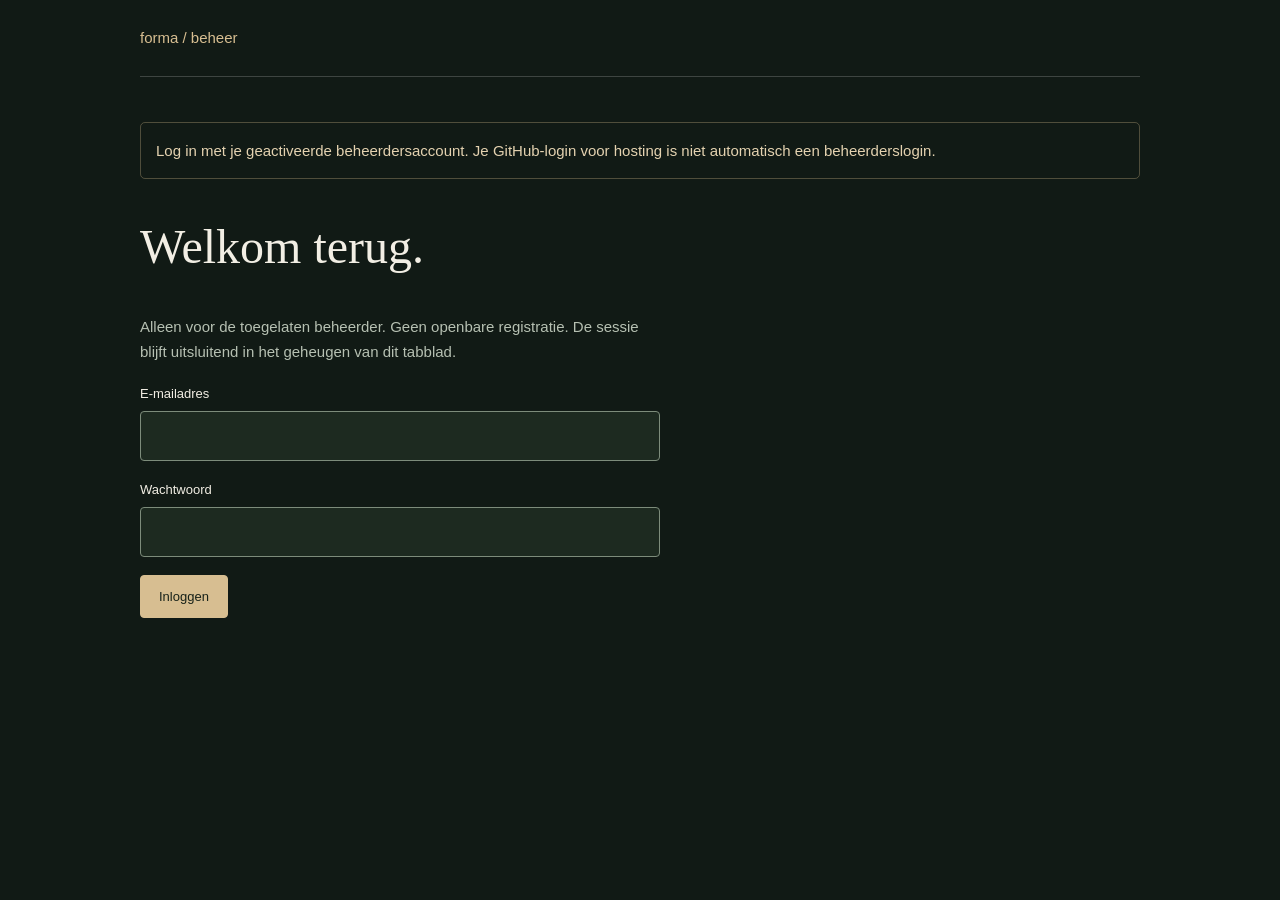
==== admin.html @ 1909fec8 "Add isolated Supabase CMS admin with in-memory login, inquiries and draft publishing" ====
<!doctype html>
<html lang="nl"><head><meta charset="utf-8"><meta name="viewport" content="width=device-width,initial-scale=1"><meta name="robots" content="noindex,nofollow"><meta name="referrer" content="no-referrer"><meta http-equiv="Content-Security-Policy" content="default-src 'none'; script-src 'self'; style-src 'self'; connect-src https://xhqoobighsubxhoobhfc.supabase.co; img-src 'none'; object-src 'none'; base-uri 'none'; form-action 'none'"><title>Beheer — Forma Atelier</title><link rel="stylesheet" href="./assets/css/admin.css"><script type="module" src="./assets/js/admin.js"></script></head><body><header><a href="./index.html">forma / beheer</a><button id="logout" hidden>Uitloggen</button></header><main><p id="notice" role="status" aria-live="polite">Log in met je geactiveerde beheerdersaccount. Je GitHub-login voor hosting is niet automatisch een beheerderslogin.</p><section id="login-panel"><h1>Welkom terug.</h1><p>Alleen voor de toegelaten beheerder. Geen openbare registratie. De sessie blijft uitsluitend in het geheugen van dit tabblad.</p><form id="login"><label>E-mailadres<input name="email" type="email" autocomplete="username" required maxlength="254"></label><label>Wachtwoord<input name="password" type="password" autocomplete="current-password" required></label><button>Inloggen</button></form></section><section id="workspace" hidden><h1>Jouw atelier.</h1><p>Deze eerste beheerversie werkt met de database. De publieke website leest de opgeslagen inhoud nog niet. Afbeeldingen uploaden en e-mailmeldingen worden apart aangesloten.</p><section><h2>Aanvragen</h2><label>Statusfilter<select id="filter"><option value="">Alle statussen</option><option value="new">Nieuw</option><option value="in_progress">In behandeling</option><option value="completed">Afgerond</option></select></label><button id="reload">Vernieuwen</button><div id="inquiries"></div><div class="row"><button id="previous">Vorige</button><span id="page"></span><button id="next">Volgende</button></div></section><section><h2>Projecten en teksten</h2><p>Sla eerst een concept op. Publiceren kopieert het opgeslagen concept naar de openbare inhoud. Publiceer hier geen privégegevens.</p><label>Opgeslagen concept<select id="drafts"><option value="">Nieuw concept</option></select></label><form id="editor"><label>Unieke sleutel<input name="key" pattern="[a-z0-9][a-z0-9_-]{0,99}" maxlength="100" required placeholder="bijvoorbeeld hero of still-spaces"></label><label>Soort<select name="kind"><option value="page">Websitetekst</option><option value="project">Project</option></select></label><label>Titel<input name="title" maxlength="180" required></label><label>Kleine bovenkop / categorie<input name="eyebrow" maxlength="180"></label><label>Beschrijving<textarea name="summary" maxlength="10000" rows="6"></textarea></label><label>Afbeeldingsadres (optioneel, https)<input name="image_url" type="url" maxlength="2000"></label><label>Beschrijving van de afbeelding<input name="image_alt" maxlength="300"></label><label>Volgorde<input name="order" type="number" value="0" min="0" max="9999" step="1" required></label><button>Concept opslaan</button></form><div class="row"><button id="publish" disabled>Opgeslagen concept publiceren</button><button id="unpublish" disabled>Publicatie intrekken</button></div><p id="draft-note">Selecteer een opgeslagen concept om te publiceren.</p></section></section></main></body></html>
---- assets/css/admin.css ----
*{box-sizing:border-box}body{margin:0;background:#111a15;color:#f2eee4;font:15px/1.7 Arial,sans-serif}header,main{width:min(1000px,90%);margin:auto}header{display:flex;justify-content:space-between;align-items:center;padding:25px 0;border-bottom:1px solid #ffffff30}a{color:#d7be91;text-decoration:none}h1,h2{font-family:Georgia,serif;font-weight:400;line-height:1.15}h1{font-size:48px}h2{font-size:30px}p{color:#b6c0b2}main{padding:30px 0 80px}section section{border-top:1px solid #ffffff25;padding:35px 0;margin-top:35px}#login-panel{max-width:520px}label{display:block;margin:18px 0;font-size:13px}input,select,textarea{display:block;width:100%;font:16px/1.5 Arial,sans-serif;border:1px solid #7d8c7b;background:#1d2a20;color:#f2eee4;padding:12px;border-radius:4px;margin-top:6px}textarea{resize:vertical}button{font:13px Arial,sans-serif;background:#d7be91;border:1px solid #d7be91;color:#172219;padding:13px 18px;border-radius:4px;cursor:pointer}button:disabled{opacity:.45;cursor:not-allowed}.row{display:flex;align-items:center;gap:15px;flex-wrap:wrap;margin-top:24px}#notice{padding:15px;border:1px solid #d7be9150;border-radius:5px;color:#e4d2b0;overflow-wrap:anywhere}article{padding:22px;border:1px solid #ffffff25;border-radius:6px;margin:15px 0;overflow-wrap:anywhere}article h3{margin:0}article p{white-space:pre-wrap}article select{max-width:250px}#editor{display:grid;grid-template-columns:1fr 1fr;gap:0 24px}#editor label:has(textarea){grid-column:1/-1}#editor button{align-self:end;margin:18px 0}#draft-note{font-size:12px}:focus-visible{outline:2px solid #e9d6af;outline-offset:4px}[hidden]{display:none!important}@media(max-width:650px){#editor{grid-template-columns:1fr}h1{font-size:38px}header{gap:20px}button{min-height:44px}}
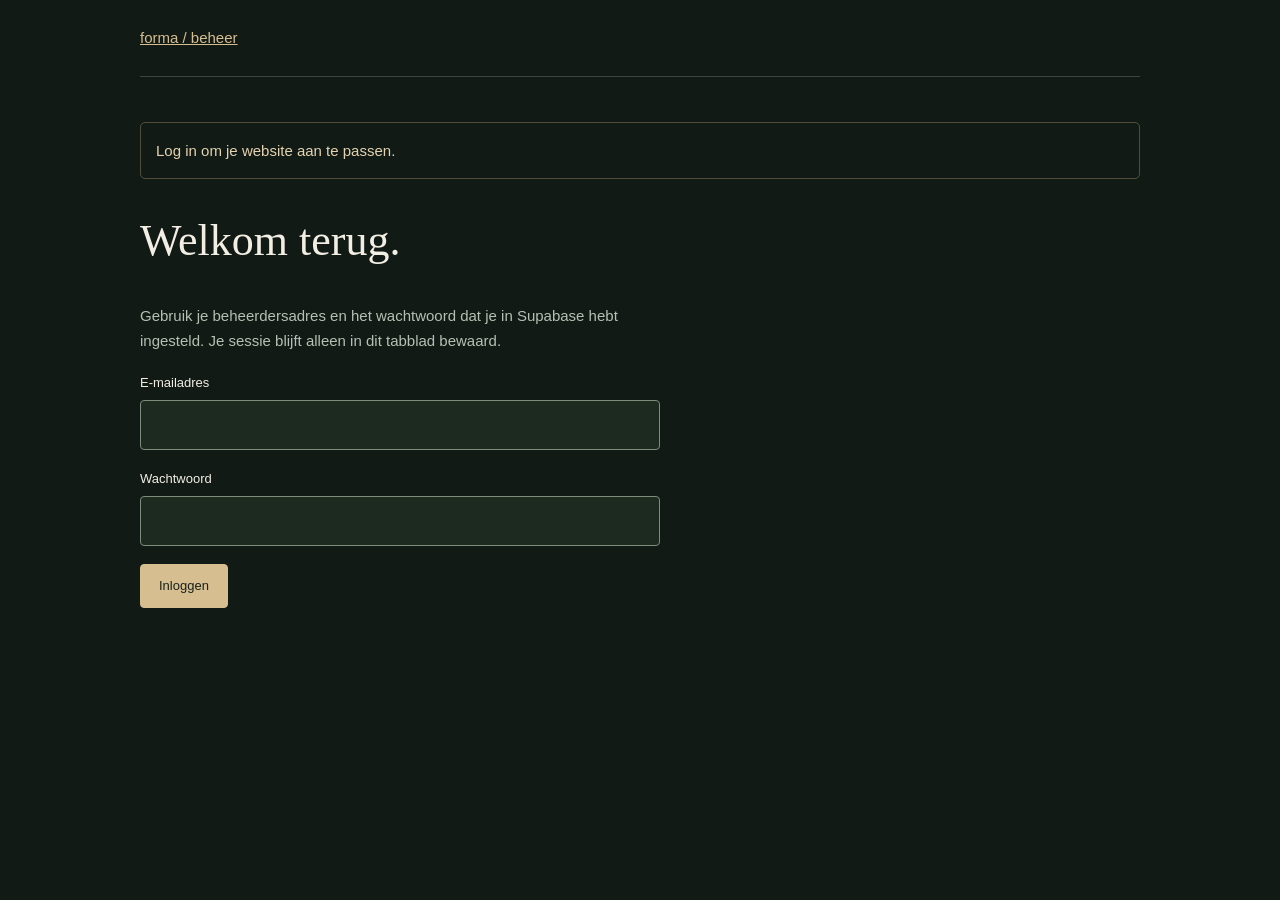
==== commit 71b04a0e: "Simplify CMS with prefilled website sections and guided publishing" ====
--- a/admin.html
+++ b/admin.html
@@ -1,2 +1,2 @@
 <!doctype html>
-<html lang="nl"><head><meta charset="utf-8"><meta name="viewport" content="width=device-width,initial-scale=1"><meta name="robots" content="noindex,nofollow"><meta name="referrer" content="no-referrer"><meta http-equiv="Content-Security-Policy" content="default-src 'none'; script-src 'self'; style-src 'self'; connect-src https://xhqoobighsubxhoobhfc.supabase.co; img-src 'none'; object-src 'none'; base-uri 'none'; form-action 'none'"><title>Beheer — Forma Atelier</title><link rel="stylesheet" href="./assets/css/admin.css"><script type="module" src="./assets/js/admin.js"></script></head><body><header><a href="./index.html">forma / beheer</a><button id="logout" hidden>Uitloggen</button></header><main><p id="notice" role="status" aria-live="polite">Log in met je geactiveerde beheerdersaccount. Je GitHub-login voor hosting is niet automatisch een beheerderslogin.</p><section id="login-panel"><h1>Welkom terug.</h1><p>Alleen voor de toegelaten beheerder. Geen openbare registratie. De sessie blijft uitsluitend in het geheugen van dit tabblad.</p><form id="login"><label>E-mailadres<input name="email" type="email" autocomplete="username" required maxlength="254"></label><label>Wachtwoord<input name="password" type="password" autocomplete="current-password" required></label><button>Inloggen</button></form></section><section id="workspace" hidden><h1>Jouw atelier.</h1><p>Deze eerste beheerversie werkt met de database. De publieke website leest de opgeslagen inhoud nog niet. Afbeeldingen uploaden en e-mailmeldingen worden apart aangesloten.</p><section><h2>Aanvragen</h2><label>Statusfilter<select id="filter"><option value="">Alle statussen</option><option value="new">Nieuw</option><option value="in_progress">In behandeling</option><option value="completed">Afgerond</option></select></label><button id="reload">Vernieuwen</button><div id="inquiries"></div><div class="row"><button id="previous">Vorige</button><span id="page"></span><button id="next">Volgende</button></div></section><section><h2>Projecten en teksten</h2><p>Sla eerst een concept op. Publiceren kopieert het opgeslagen concept naar de openbare inhoud. Publiceer hier geen privégegevens.</p><label>Opgeslagen concept<select id="drafts"><option value="">Nieuw concept</option></select></label><form id="editor"><label>Unieke sleutel<input name="key" pattern="[a-z0-9][a-z0-9_-]{0,99}" maxlength="100" required placeholder="bijvoorbeeld hero of still-spaces"></label><label>Soort<select name="kind"><option value="page">Websitetekst</option><option value="project">Project</option></select></label><label>Titel<input name="title" maxlength="180" required></label><label>Kleine bovenkop / categorie<input name="eyebrow" maxlength="180"></label><label>Beschrijving<textarea name="summary" maxlength="10000" rows="6"></textarea></label><label>Afbeeldingsadres (optioneel, https)<input name="image_url" type="url" maxlength="2000"></label><label>Beschrijving van de afbeelding<input name="image_alt" maxlength="300"></label><label>Volgorde<input name="order" type="number" value="0" min="0" max="9999" step="1" required></label><button>Concept opslaan</button></form><div class="row"><button id="publish" disabled>Opgeslagen concept publiceren</button><button id="unpublish" disabled>Publicatie intrekken</button></div><p id="draft-note">Selecteer een opgeslagen concept om te publiceren.</p></section></section></main></body></html>
+<html lang="nl"><head><meta charset="utf-8"><meta name="viewport" content="width=device-width,initial-scale=1"><meta name="robots" content="noindex,nofollow"><meta name="referrer" content="no-referrer"><meta http-equiv="Content-Security-Policy" content="default-src 'none'; script-src 'self'; style-src 'self'; connect-src 'self' https://xhqoobighsubxhoobhfc.supabase.co; img-src 'none'; object-src 'none'; base-uri 'none'; form-action 'none'"><title>Beheer — Forma Atelier</title><link rel="stylesheet" href="./assets/css/admin.css"><script type="module" src="./assets/js/admin.js"></script></head><body><header><a href="./index.html">forma / beheer</a><button id="logout" hidden>Uitloggen</button></header><main><p id="notice" role="status" aria-live="polite">Log in om je website aan te passen.</p><section id="login-panel"><h1>Welkom terug.</h1><p>Gebruik je beheerdersadres en het wachtwoord dat je in Supabase hebt ingesteld. Je sessie blijft alleen in dit tabblad bewaard.</p><form id="login"><label>E-mailadres<input name="email" type="email" autocomplete="username" required maxlength="254"></label><label>Wachtwoord<input name="password" type="password" autocomplete="current-password" required></label><button>Inloggen</button></form></section><section id="workspace" hidden><h1>Jouw website aanpassen.</h1><p>1. Kies hieronder een onderdeel. 2. Pas de ingevulde tekst aan. 3. Sla je concept op. 4. Publiceer wanneer je tevreden bent.</p><a href="./index.html" target="_blank" rel="noopener">Bekijk je website ↗</a><section><h2>Teksten en projecten</h2><label>Wat wil je aanpassen?<select id="documents"></select></label><button id="new-project">Nieuw project toevoegen</button><h3 id="editing-title"></h3><p id="draft-note"></p><form id="editor"><label>Titel <small>Gebruik een nieuwe regel voor een regelafbreking.</small><textarea name="title" rows="3" maxlength="180" required></textarea></label><label>Kleine bovenkop / categorie<input name="eyebrow" maxlength="180"></label><label>Beschrijving<textarea name="summary" rows="6" maxlength="10000"></textarea></label><label>Afbeeldingsadres <small>Optioneel: een https-adres van je eigen site of dit Supabase-project. Uploaden volgt apart.</small><input name="image_url" type="url" maxlength="2000"></label><label>Beschrijving van de afbeelding<input name="image_alt" maxlength="300"></label><label>Volgorde <small>Een lager getal komt eerder.</small><input name="order" type="number" value="20" min="0" max="9999" step="1" required></label><button>Concept opslaan</button></form><div class="row"><button id="publish" disabled>Publiceren op website</button><button id="hide-project" hidden disabled>Project verbergen op website</button></div></section><section><h2>Aanvragen</h2><p>Het aanvraagformulier is nog niet aangesloten. Daardoor komen er nog geen nieuwe aanvragen binnen.</p><label>Statusfilter<select id="filter"><option value="">Alle statussen</option><option value="new">Nieuw</option><option value="in_progress">In behandeling</option><option value="completed">Afgerond</option></select></label><button id="reload">Vernieuwen</button><div id="inquiries"></div><div class="row"><button id="previous">Vorige</button><span id="page"></span><button id="next">Volgende</button></div></section></section></main></body></html>
--- a/assets/css/admin.css
+++ b/assets/css/admin.css
@@ -1 +1 @@
-*{box-sizing:border-box}body{margin:0;background:#111a15;color:#f2eee4;font:15px/1.7 Arial,sans-serif}header,main{width:min(1000px,90%);margin:auto}header{display:flex;justify-content:space-between;align-items:center;padding:25px 0;border-bottom:1px solid #ffffff30}a{color:#d7be91;text-decoration:none}h1,h2{font-family:Georgia,serif;font-weight:400;line-height:1.15}h1{font-size:48px}h2{font-size:30px}p{color:#b6c0b2}main{padding:30px 0 80px}section section{border-top:1px solid #ffffff25;padding:35px 0;margin-top:35px}#login-panel{max-width:520px}label{display:block;margin:18px 0;font-size:13px}input,select,textarea{display:block;width:100%;font:16px/1.5 Arial,sans-serif;border:1px solid #7d8c7b;background:#1d2a20;color:#f2eee4;padding:12px;border-radius:4px;margin-top:6px}textarea{resize:vertical}button{font:13px Arial,sans-serif;background:#d7be91;border:1px solid #d7be91;color:#172219;padding:13px 18px;border-radius:4px;cursor:pointer}button:disabled{opacity:.45;cursor:not-allowed}.row{display:flex;align-items:center;gap:15px;flex-wrap:wrap;margin-top:24px}#notice{padding:15px;border:1px solid #d7be9150;border-radius:5px;color:#e4d2b0;overflow-wrap:anywhere}article{padding:22px;border:1px solid #ffffff25;border-radius:6px;margin:15px 0;overflow-wrap:anywhere}article h3{margin:0}article p{white-space:pre-wrap}article select{max-width:250px}#editor{display:grid;grid-template-columns:1fr 1fr;gap:0 24px}#editor label:has(textarea){grid-column:1/-1}#editor button{align-self:end;margin:18px 0}#draft-note{font-size:12px}:focus-visible{outline:2px solid #e9d6af;outline-offset:4px}[hidden]{display:none!important}@media(max-width:650px){#editor{grid-template-columns:1fr}h1{font-size:38px}header{gap:20px}button{min-height:44px}}
+*{box-sizing:border-box}body{margin:0;background:#111a15;color:#f2eee4;font:15px/1.7 Arial,sans-serif}header,main{width:min(1000px,90%);margin:auto}header{display:flex;justify-content:space-between;align-items:center;padding:25px 0;border-bottom:1px solid #ffffff30}a{color:#d7be91}h1,h2,h3{font-family:Georgia,serif;font-weight:400;line-height:1.15}h1{font-size:44px}h2{font-size:30px}h3{font-size:26px}p,small{color:#b6c0b2}main{padding:30px 0 80px}section section{border-top:1px solid #ffffff25;padding:35px 0;margin-top:35px}#login-panel{max-width:520px}label{display:block;margin:18px 0;font-size:13px}label small{display:block;font-size:11px}input,select,textarea{display:block;width:100%;font:16px/1.5 Arial,sans-serif;border:1px solid #7d8c7b;background:#1d2a20;color:#f2eee4;padding:12px;border-radius:4px;margin-top:6px}textarea{resize:vertical}button{font:13px Arial,sans-serif;background:#d7be91;border:1px solid #d7be91;color:#172219;padding:13px 18px;border-radius:4px;cursor:pointer;min-height:44px}button:disabled{opacity:.45;cursor:not-allowed}.row{display:flex;align-items:center;gap:15px;flex-wrap:wrap;margin-top:24px}#notice,#draft-note{padding:15px;border:1px solid #d7be9150;border-radius:5px;color:#e4d2b0;overflow-wrap:anywhere}article{padding:22px;border:1px solid #ffffff25;border-radius:6px;margin:15px 0;overflow-wrap:anywhere}article h3{margin:0}article p{white-space:pre-wrap}article select{max-width:250px}#editor{display:grid;grid-template-columns:1fr 1fr;gap:0 24px}#editor label:has(textarea){grid-column:1/-1}#editor button{align-self:end;margin:18px 0}:focus-visible{outline:2px solid #e9d6af;outline-offset:4px}[hidden]{display:none!important}@media(max-width:650px){#editor{grid-template-columns:1fr}h1{font-size:36px}header{gap:20px}}
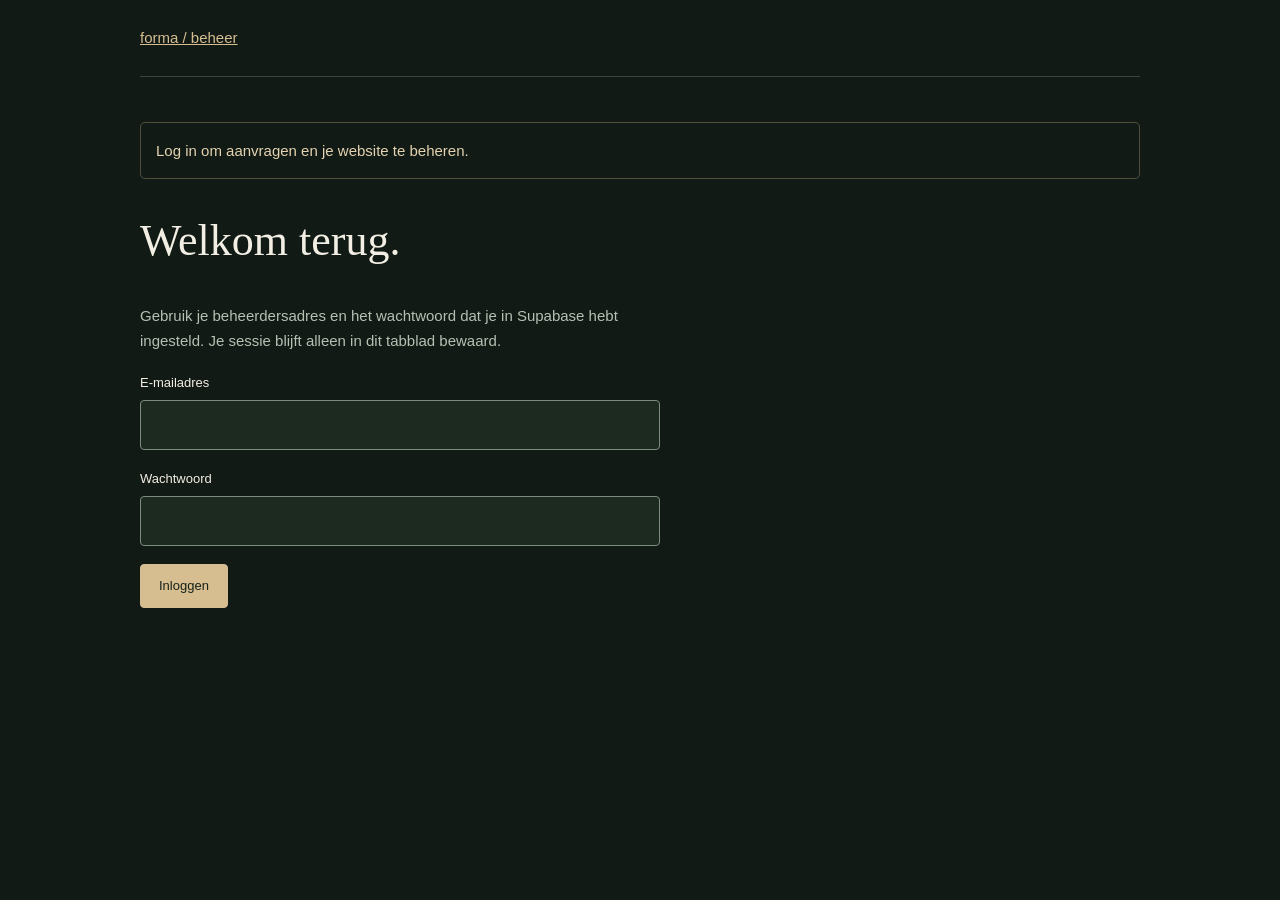
==== commit b9a78f98: "Add guided inquiry review and progress management to admin workspace" ====
--- a/admin.html
+++ b/admin.html
@@ -1,2 +1,2 @@
 <!doctype html>
-<html lang="nl"><head><meta charset="utf-8"><meta name="viewport" content="width=device-width,initial-scale=1"><meta name="robots" content="noindex,nofollow"><meta name="referrer" content="no-referrer"><meta http-equiv="Content-Security-Policy" content="default-src 'none'; script-src 'self'; style-src 'self'; connect-src 'self' https://xhqoobighsubxhoobhfc.supabase.co; img-src 'none'; object-src 'none'; base-uri 'none'; form-action 'none'"><title>Beheer — Forma Atelier</title><link rel="stylesheet" href="./assets/css/admin.css"><script type="module" src="./assets/js/admin.js"></script></head><body><header><a href="./index.html">forma / beheer</a><button id="logout" hidden>Uitloggen</button></header><main><p id="notice" role="status" aria-live="polite">Log in om je website aan te passen.</p><section id="login-panel"><h1>Welkom terug.</h1><p>Gebruik je beheerdersadres en het wachtwoord dat je in Supabase hebt ingesteld. Je sessie blijft alleen in dit tabblad bewaard.</p><form id="login"><label>E-mailadres<input name="email" type="email" autocomplete="username" required maxlength="254"></label><label>Wachtwoord<input name="password" type="password" autocomplete="current-password" required></label><button>Inloggen</button></form></section><section id="workspace" hidden><h1>Jouw website aanpassen.</h1><p>1. Kies hieronder een onderdeel. 2. Pas de ingevulde tekst aan. 3. Sla je concept op. 4. Publiceer wanneer je tevreden bent.</p><a href="./index.html" target="_blank" rel="noopener">Bekijk je website ↗</a><section><h2>Teksten en projecten</h2><label>Wat wil je aanpassen?<select id="documents"></select></label><button id="new-project">Nieuw project toevoegen</button><h3 id="editing-title"></h3><p id="draft-note"></p><form id="editor"><label>Titel <small>Gebruik een nieuwe regel voor een regelafbreking.</small><textarea name="title" rows="3" maxlength="180" required></textarea></label><label>Kleine bovenkop / categorie<input name="eyebrow" maxlength="180"></label><label>Beschrijving<textarea name="summary" rows="6" maxlength="10000"></textarea></label><label>Afbeeldingsadres <small>Optioneel: een https-adres van je eigen site of dit Supabase-project. Uploaden volgt apart.</small><input name="image_url" type="url" maxlength="2000"></label><label>Beschrijving van de afbeelding<input name="image_alt" maxlength="300"></label><label>Volgorde <small>Een lager getal komt eerder.</small><input name="order" type="number" value="20" min="0" max="9999" step="1" required></label><button>Concept opslaan</button></form><div class="row"><button id="publish" disabled>Publiceren op website</button><button id="hide-project" hidden disabled>Project verbergen op website</button></div></section><section><h2>Aanvragen</h2><p>Het aanvraagformulier is nog niet aangesloten. Daardoor komen er nog geen nieuwe aanvragen binnen.</p><label>Statusfilter<select id="filter"><option value="">Alle statussen</option><option value="new">Nieuw</option><option value="in_progress">In behandeling</option><option value="completed">Afgerond</option></select></label><button id="reload">Vernieuwen</button><div id="inquiries"></div><div class="row"><button id="previous">Vorige</button><span id="page"></span><button id="next">Volgende</button></div></section></section></main></body></html>
+<html lang="nl"><head><meta charset="utf-8"><meta name="viewport" content="width=device-width,initial-scale=1"><meta name="robots" content="noindex,nofollow"><meta name="referrer" content="no-referrer"><meta http-equiv="Content-Security-Policy" content="default-src 'none'; script-src 'self'; style-src 'self'; connect-src 'self' https://xhqoobighsubxhoobhfc.supabase.co; img-src 'none'; object-src 'none'; base-uri 'none'; form-action 'none'"><title>Beheer — Forma Atelier</title><link rel="stylesheet" href="./assets/css/admin.css?v=71b04a0"><link rel="stylesheet" href="./assets/css/admin-requests.css?v=review1"><script type="module" src="./assets/js/admin-review-loader.js?v=review1"></script></head><body><header><a href="./index.html">forma / beheer</a><button id="logout" hidden>Uitloggen</button></header><main><p id="notice" role="status" aria-live="polite">Log in om aanvragen en je website te beheren.</p><section id="login-panel"><h1>Welkom terug.</h1><p>Gebruik je beheerdersadres en het wachtwoord dat je in Supabase hebt ingesteld. Je sessie blijft alleen in dit tabblad bewaard.</p><form id="login"><label>E-mailadres<input name="email" type="email" autocomplete="username" required maxlength="254"></label><label>Wachtwoord<input name="password" type="password" autocomplete="current-password" required></label><button>Inloggen</button></form></section><section id="workspace" hidden><h1>Jouw atelier.</h1><nav class="admin-sections" aria-label="Beheeronderdelen"><button id="show-requests" aria-pressed="true">Aanvragen en voortgang</button><button id="show-content" aria-pressed="false">Website aanpassen</button></nav><section id="requests-panel"><h2>Aanvragen en voortgang</h2><p>Open een aanvraag om die te accepteren, af te wijzen met een reden of de projectfase bij te werken. Klanttoelichtingen en privénotities zijn gescheiden. De klantenlogin en automatische e-mails zijn nog niet actief.</p><label>Toon<select id="filter"><option value="">Alle aanvragen</option><option value="pending">Nog niet besloten</option><option value="accepted">Geaccepteerd</option><option value="declined">Afgewezen</option><option value="delivered">Opgeleverd</option></select></label><button id="reload">Vernieuwen</button><div id="inquiries"></div><div class="row"><button id="previous">Vorige</button><span id="page"></span><button id="next">Volgende</button></div></section><section id="content-panel" hidden><h2>Website aanpassen</h2><p>1. Kies een onderdeel. 2. Pas de ingevulde tekst aan. 3. Sla je concept op. 4. Publiceer wanneer je tevreden bent.</p><a href="./index.html" target="_blank" rel="noopener">Bekijk je website</a><label>Wat wil je aanpassen?<select id="documents"></select></label><button id="new-project">Nieuw project toevoegen</button><h3 id="editing-title"></h3><p id="draft-note"></p><form id="editor"><label>Titel <small>Gebruik een nieuwe regel voor een regelafbreking.</small><textarea name="title" rows="3" maxlength="180" required></textarea></label><label>Kleine bovenkop / categorie<input name="eyebrow" maxlength="180"></label><label>Beschrijving<textarea name="summary" rows="6" maxlength="10000"></textarea></label><label>Afbeeldingsadres <small>Optioneel: een https-adres van je eigen site of dit Supabase-project. Uploaden volgt apart.</small><input name="image_url" type="url" maxlength="2000"></label><label>Beschrijving van de afbeelding<input name="image_alt" maxlength="300"></label><label>Volgorde <small>Een lager getal komt eerder.</small><input name="order" type="number" value="20" min="0" max="9999" step="1" required></label><button>Concept opslaan</button></form><div class="row"><button id="publish" disabled>Publiceren op website</button><button id="hide-project" hidden disabled>Project verbergen op website</button></div></section></section></main></body></html>
--- a/assets/css/admin-requests.css
+++ b/assets/css/admin-requests.css
@@ -0,0 +1 @@
+.admin-sections{display:flex;flex-wrap:wrap;gap:12px;margin:26px 0}.admin-sections button[aria-pressed=true]{background:#f3e5c6;color:#162219;border-color:#f3e5c6}.admin-sections button[aria-pressed=false]{background:transparent;color:#e4d2b0}.admin-section-title{scroll-margin-top:30px}.rq-card{padding:26px}.rq-heading{display:flex;justify-content:space-between;align-items:baseline;gap:20px;flex-wrap:wrap}.rq-heading>span{font-size:12px;color:#e4d2b0;border:1px solid #d7be9150;padding:4px 10px;border-radius:999px}.rq-message{white-space:pre-wrap;overflow-wrap:anywhere}.rq-card>p{margin:14px 0}.rq-card details{padding:18px 0;border-top:1px solid #ffffff25}.rq-card summary{cursor:pointer;font-size:15px}.rq-card textarea{min-height:100px}.rq-card label{max-width:750px}.rq-card select{max-width:none}.rq-card details button{margin:10px 10px 0 0}.rq-card .row button{margin:0}.rq-private{margin-top:24px}.rq-private summary{color:#d7be91}.rq-danger summary{color:#ffb4a2}.rq-delete{background:transparent;color:#ffb4a2;border-color:#ffb4a280}.rq-card summary:focus-visible{outline:2px solid #d7be91;outline-offset:4px}#requests-panel>p{max-width:760px}
